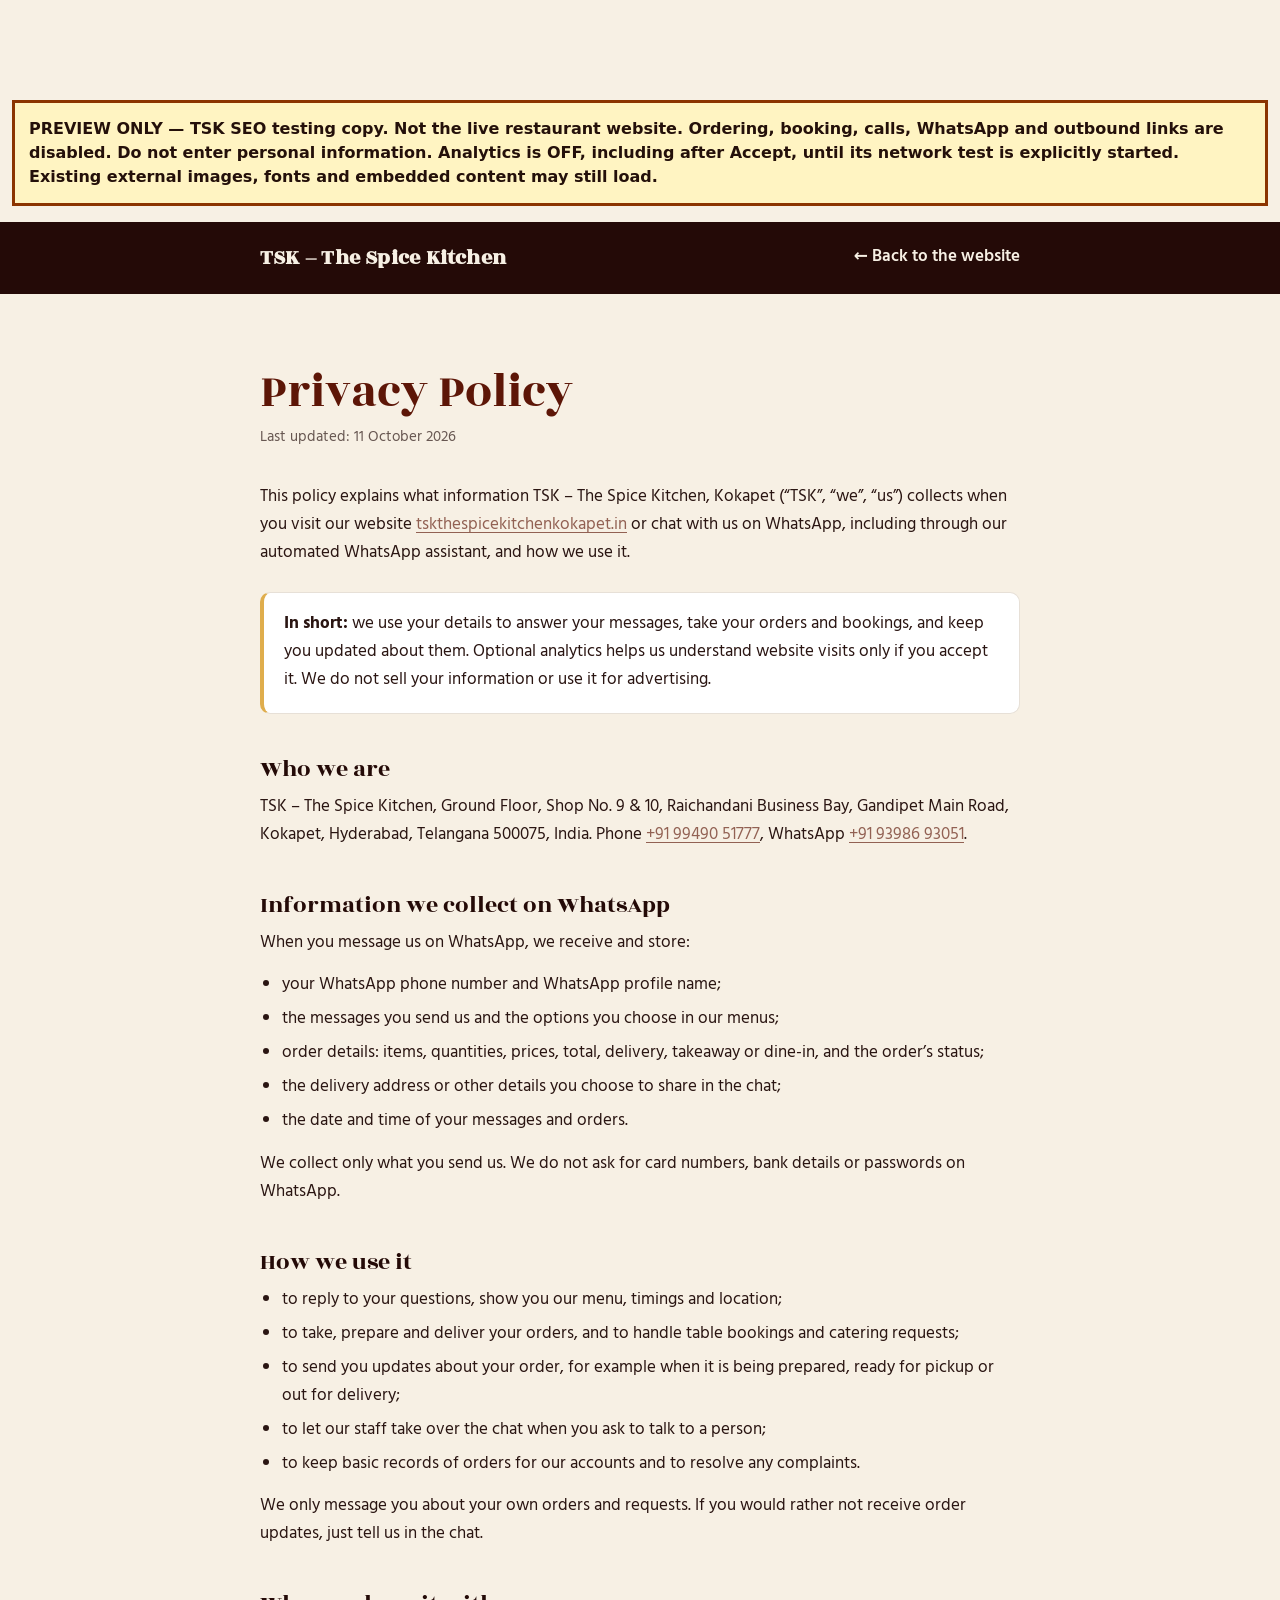
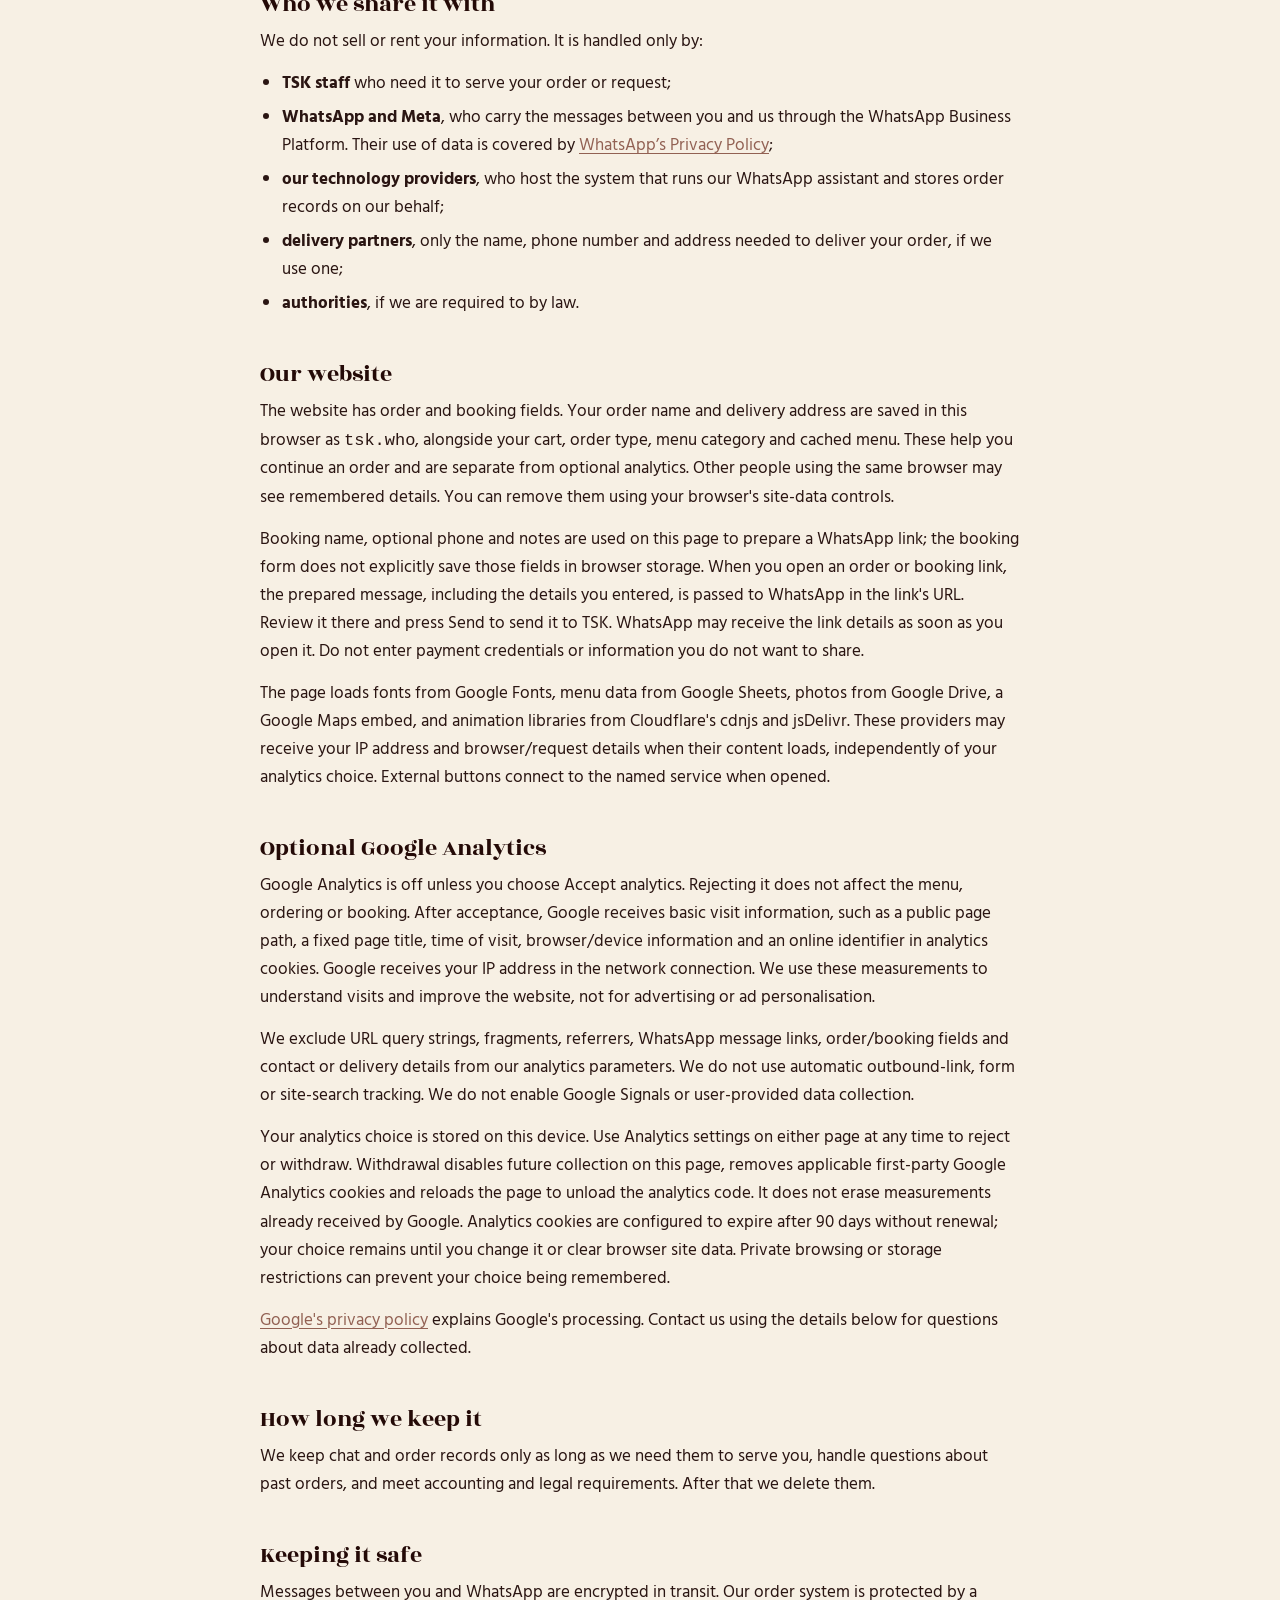
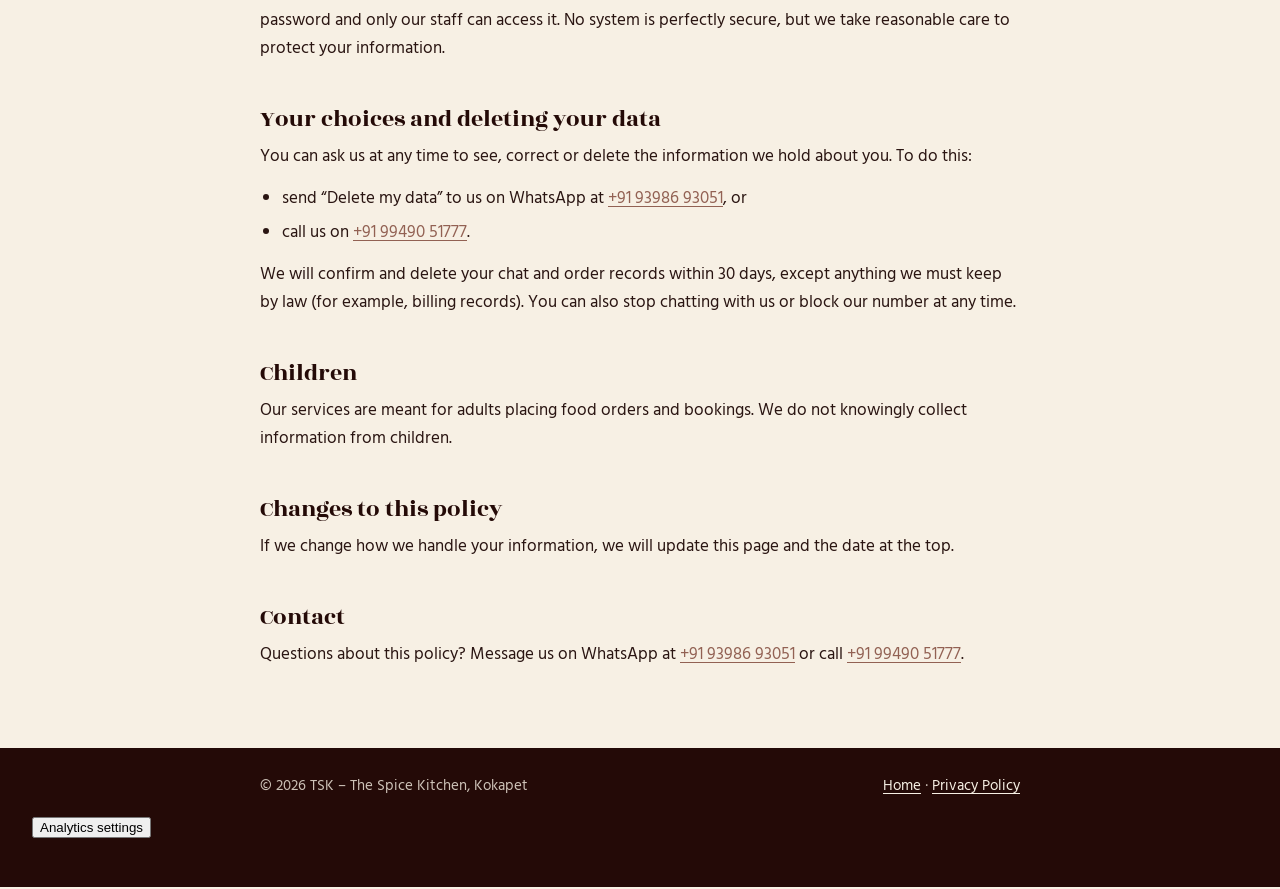
==== privacy.html @ c64e190b "Add isolated SEO preview with Analytics disabled" ====
<!doctype html>
<html lang="en">
<head>
<meta name="robots" content="noindex, nofollow, noarchive">
<meta name="googlebot" content="noindex, nofollow, noarchive">
<link rel="stylesheet" href="preview-only.css">
<script src="preview-safety.js"></script>
<meta charset="utf-8">
<meta name="viewport" content="width=device-width, initial-scale=1">
<title>PREVIEW — Privacy Policy – TSK – The Spice Kitchen, Kokapet</title>
<meta name="description" content="How TSK – The Spice Kitchen, Kokapet handles the information you share when you visit our website or chat with us on WhatsApp.">
<meta name="theme-color" content="#240A07">
<link rel="icon" type="image/png" href="[data-uri]">

<link rel="preconnect" href="https://fonts.googleapis.com">
<link rel="preconnect" href="https://fonts.gstatic.com" crossorigin>
<link rel="stylesheet" href="https://fonts.googleapis.com/css2?family=Hind+Guntur:wght@400;500;600;700&family=Rozha+One&display=swap">
<style>
:root { --raatri:#240A07; --kumkum:#5D1607; --pasupu:#DFAD4C; --biyyam:#F7F0E4; --rayi:#E7E0D7; --ink:#2A1512; }
* { box-sizing: border-box; }
html { -webkit-text-size-adjust: 100%; }
body { margin: 0; background: var(--biyyam); color: var(--ink); font: 400 17px/1.65 "Hind Guntur", system-ui, sans-serif; }
a { color: var(--kumkum); text-underline-offset: 3px; }
a:hover { color: var(--raatri); }
.top { background: var(--raatri); color: var(--biyyam); padding: 18px 16px; }
.top .wrap { display: flex; align-items: center; justify-content: space-between; gap: 12px; flex-wrap: wrap; }
.top a { color: var(--biyyam); text-decoration: none; font-weight: 600; }
.top a:hover { color: var(--pasupu); }
.brand { font-family: "Rozha One", Georgia, serif; font-size: 22px; letter-spacing: .01em; }
.wrap { max-width: 760px; margin: 0 auto; }
main { padding: clamp(36px, 7vw, 72px) 16px 64px; }
h1 { font-family: "Rozha One", Georgia, serif; font-weight: 400; font-size: clamp(34px, 6vw, 48px); line-height: 1.1; margin: 0 0 8px; color: var(--kumkum); }
.updated { color: rgba(42,21,18,.7); margin: 0 0 32px; font-size: 15px; }
h2 { font-family: "Rozha One", Georgia, serif; font-weight: 400; font-size: 24px; line-height: 1.25; margin: 40px 0 10px; color: var(--raatri); scroll-margin-top: 16px; }
p, ul { margin: 0 0 14px; }
ul { padding-left: 22px; }
li { margin-bottom: 6px; }
.card { background: #fff; border: 1px solid var(--rayi); border-left: 4px solid var(--pasupu); border-radius: 10px; padding: 18px 20px; margin: 24px 0; }
.card p:last-child { margin-bottom: 0; }
footer { background: var(--raatri); color: rgba(247,240,228,.8); padding: 28px 16px calc(28px + env(safe-area-inset-bottom, 0px)); font-size: 15px; }
footer .wrap { display: flex; flex-wrap: wrap; gap: 8px 24px; justify-content: space-between; }
footer a { color: var(--biyyam); }
</style>
<link rel="stylesheet" href="/tsk-seo-preview/analytics-consent.css">
</head>
<body>
<aside id="preview-notice" role="note" aria-label="Preview only">PREVIEW ONLY — TSK SEO testing copy. Not the live restaurant website. Ordering, booking, calls, WhatsApp and outbound links are disabled. Do not enter personal information. Analytics is OFF, including after Accept, until its network test is explicitly started. Existing external images, fonts and embedded content may still load.</aside>

<section id="analytics-consent" aria-labelledby="analytics-consent-title" hidden>
  <h2 id="analytics-consent-title">Optional website analytics</h2>
  <p>May we use Google Analytics to count visits and understand which pages are useful? It starts only if you accept. Your order and booking details are excluded. Choosing Reject keeps analytics off and does not affect ordering.</p>
  <p id="analytics-consent-status" role="status"></p>
  <p><a href="/tsk-seo-preview/privacy.html#analytics">Privacy and analytics details</a></p>
  <div class="analytics-actions"><button type="button" id="analytics-reject">Reject / withdraw analytics</button><button type="button" id="analytics-accept">Accept analytics</button></div>
</section>

<header class="top">
  <div class="wrap">
    <a class="brand" href="/tsk-seo-preview/">TSK – The Spice Kitchen</a>
    <a href="/tsk-seo-preview/">&larr; Back to the website</a>
  </div>
</header>

<main>
  <div class="wrap">
    <h1>Privacy Policy</h1>
    <p class="updated">Last updated: 11 October 2026</p>

    <p>This policy explains what information TSK – The Spice Kitchen, Kokapet (&ldquo;TSK&rdquo;, &ldquo;we&rdquo;, &ldquo;us&rdquo;) collects when you visit our website <a href="#preview-notice" aria-disabled="true" data-preview-disabled="true" tabindex="-1">tskthespicekitchenkokapet.in</a> or chat with us on WhatsApp, including through our automated WhatsApp assistant, and how we use it.</p>

    <div class="card">
      <p><strong>In short:</strong> we use your details to answer your messages, take your orders and bookings, and keep you updated about them. Optional analytics helps us understand website visits only if you accept it. We do not sell your information or use it for advertising.</p>
    </div>

    <h2 id="who">Who we are</h2>
    <p>TSK – The Spice Kitchen, Ground Floor, Shop No. 9 &amp; 10, Raichandani Business Bay, Gandipet Main Road, Kokapet, Hyderabad, Telangana 500075, India. Phone <a href="#preview-notice" aria-disabled="true" data-preview-disabled="true" tabindex="-1">+91 99490 51777</a>, WhatsApp <a href="#preview-notice" aria-disabled="true" data-preview-disabled="true" tabindex="-1">+91 93986 93051</a>.</p>

    <h2 id="whatsapp">Information we collect on WhatsApp</h2>
    <p>When you message us on WhatsApp, we receive and store:</p>
    <ul>
      <li>your WhatsApp phone number and WhatsApp profile name;</li>
      <li>the messages you send us and the options you choose in our menus;</li>
      <li>order details: items, quantities, prices, total, delivery, takeaway or dine-in, and the order&rsquo;s status;</li>
      <li>the delivery address or other details you choose to share in the chat;</li>
      <li>the date and time of your messages and orders.</li>
    </ul>
    <p>We collect only what you send us. We do not ask for card numbers, bank details or passwords on WhatsApp.</p>

    <h2 id="use">How we use it</h2>
    <ul>
      <li>to reply to your questions, show you our menu, timings and location;</li>
      <li>to take, prepare and deliver your orders, and to handle table bookings and catering requests;</li>
      <li>to send you updates about your order, for example when it is being prepared, ready for pickup or out for delivery;</li>
      <li>to let our staff take over the chat when you ask to talk to a person;</li>
      <li>to keep basic records of orders for our accounts and to resolve any complaints.</li>
    </ul>
    <p>We only message you about your own orders and requests. If you would rather not receive order updates, just tell us in the chat.</p>

    <h2 id="sharing">Who we share it with</h2>
    <p>We do not sell or rent your information. It is handled only by:</p>
    <ul>
      <li><strong>TSK staff</strong> who need it to serve your order or request;</li>
      <li><strong>WhatsApp and Meta</strong>, who carry the messages between you and us through the WhatsApp Business Platform. Their use of data is covered by <a href="#preview-notice" rel="noopener" aria-disabled="true" data-preview-disabled="true" tabindex="-1">WhatsApp&rsquo;s Privacy Policy</a>;</li>
      <li><strong>our technology providers</strong>, who host the system that runs our WhatsApp assistant and stores order records on our behalf;</li>
      <li><strong>delivery partners</strong>, only the name, phone number and address needed to deliver your order, if we use one;</li>
      <li><strong>authorities</strong>, if we are required to by law.</li>
    </ul>

    <h2 id="website">Our website</h2>
    <p>The website has order and booking fields. Your order name and delivery address are saved in this browser as <code>tsk.who</code>, alongside your cart, order type, menu category and cached menu. These help you continue an order and are separate from optional analytics. Other people using the same browser may see remembered details. You can remove them using your browser's site-data controls.</p>
    <p>Booking name, optional phone and notes are used on this page to prepare a WhatsApp link; the booking form does not explicitly save those fields in browser storage. When you open an order or booking link, the prepared message, including the details you entered, is passed to WhatsApp in the link's URL. Review it there and press Send to send it to TSK. WhatsApp may receive the link details as soon as you open it. Do not enter payment credentials or information you do not want to share.</p>
    <p>The page loads fonts from Google Fonts, menu data from Google Sheets, photos from Google Drive, a Google Maps embed, and animation libraries from Cloudflare's cdnjs and jsDelivr. These providers may receive your IP address and browser/request details when their content loads, independently of your analytics choice. External buttons connect to the named service when opened.</p>
    <h2 id="analytics">Optional Google Analytics</h2>
    <p>Google Analytics is off unless you choose Accept analytics. Rejecting it does not affect the menu, ordering or booking. After acceptance, Google receives basic visit information, such as a public page path, a fixed page title, time of visit, browser/device information and an online identifier in analytics cookies. Google receives your IP address in the network connection. We use these measurements to understand visits and improve the website, not for advertising or ad personalisation.</p>
    <p>We exclude URL query strings, fragments, referrers, WhatsApp message links, order/booking fields and contact or delivery details from our analytics parameters. We do not use automatic outbound-link, form or site-search tracking. We do not enable Google Signals or user-provided data collection.</p>
    <p>Your analytics choice is stored on this device. Use Analytics settings on either page at any time to reject or withdraw. Withdrawal disables future collection on this page, removes applicable first-party Google Analytics cookies and reloads the page to unload the analytics code. It does not erase measurements already received by Google. Analytics cookies are configured to expire after 90 days without renewal; your choice remains until you change it or clear browser site data. Private browsing or storage restrictions can prevent your choice being remembered.</p>
    <p><a href="#preview-notice" rel="noopener" aria-disabled="true" data-preview-disabled="true" tabindex="-1">Google's privacy policy</a> explains Google's processing. Contact us using the details below for questions about data already collected.</p>

    <h2 id="retention">How long we keep it</h2>
    <p>We keep chat and order records only as long as we need them to serve you, handle questions about past orders, and meet accounting and legal requirements. After that we delete them.</p>

    <h2 id="security">Keeping it safe</h2>
    <p>Messages between you and WhatsApp are encrypted in transit. Our order system is protected by a password and only our staff can access it. No system is perfectly secure, but we take reasonable care to protect your information.</p>

    <h2 id="delete">Your choices and deleting your data</h2>
    <p>You can ask us at any time to see, correct or delete the information we hold about you. To do this:</p>
    <ul>
      <li>send &ldquo;Delete my data&rdquo; to us on WhatsApp at <a href="#preview-notice" aria-disabled="true" data-preview-disabled="true" tabindex="-1">+91 93986 93051</a>, or</li>
      <li>call us on <a href="#preview-notice" aria-disabled="true" data-preview-disabled="true" tabindex="-1">+91 99490 51777</a>.</li>
    </ul>
    <p>We will confirm and delete your chat and order records within 30 days, except anything we must keep by law (for example, billing records). You can also stop chatting with us or block our number at any time.</p>

    <h2 id="children">Children</h2>
    <p>Our services are meant for adults placing food orders and bookings. We do not knowingly collect information from children.</p>

    <h2 id="changes">Changes to this policy</h2>
    <p>If we change how we handle your information, we will update this page and the date at the top.</p>

    <h2 id="contact">Contact</h2>
    <p>Questions about this policy? Message us on WhatsApp at <a href="#preview-notice" aria-disabled="true" data-preview-disabled="true" tabindex="-1">+91 93986 93051</a> or call <a href="#preview-notice" aria-disabled="true" data-preview-disabled="true" tabindex="-1">+91 99490 51777</a>.</p>
  </div>
</main>

<footer>
  <div class="wrap">
    <span>&copy; 2026 TSK – The Spice Kitchen, Kokapet</span>
    <span><a href="/tsk-seo-preview/">Home</a> &middot; <a href="/tsk-seo-preview/privacy.html">Privacy Policy</a></span>
  </div>
<div style="padding:16px"><button type="button" data-analytics-settings>Analytics settings</button></div>
</footer>
<script src="/tsk-seo-preview/analytics-consent.js" defer></script>
</body>
</html>
---- preview-only.css ----
#preview-notice { position: relative; z-index: 100; margin: 100px 12px 16px; padding: 14px; background: #fff4c2; color: #24100a; border: 3px solid #8b3400; font: 700 16px/1.5 system-ui,sans-serif; }
[data-preview-disabled] { opacity: .65; cursor: not-allowed; }
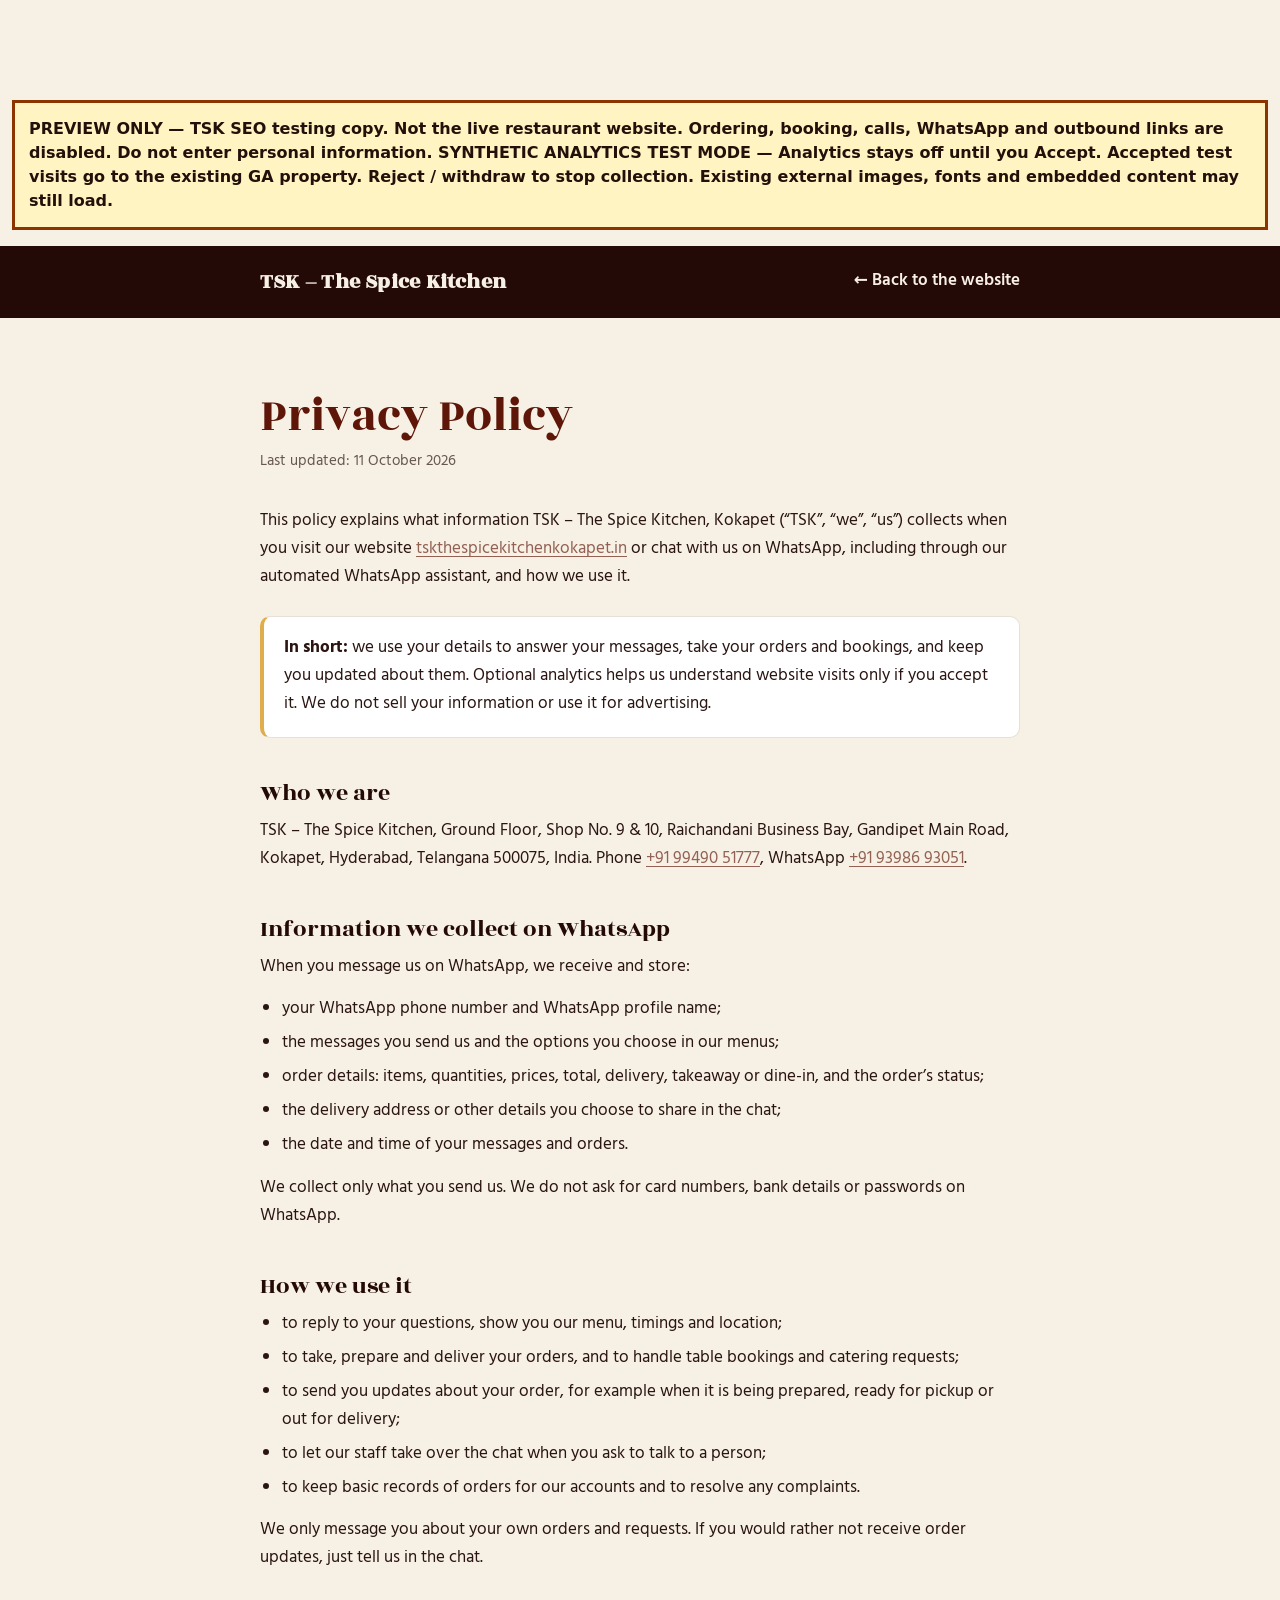
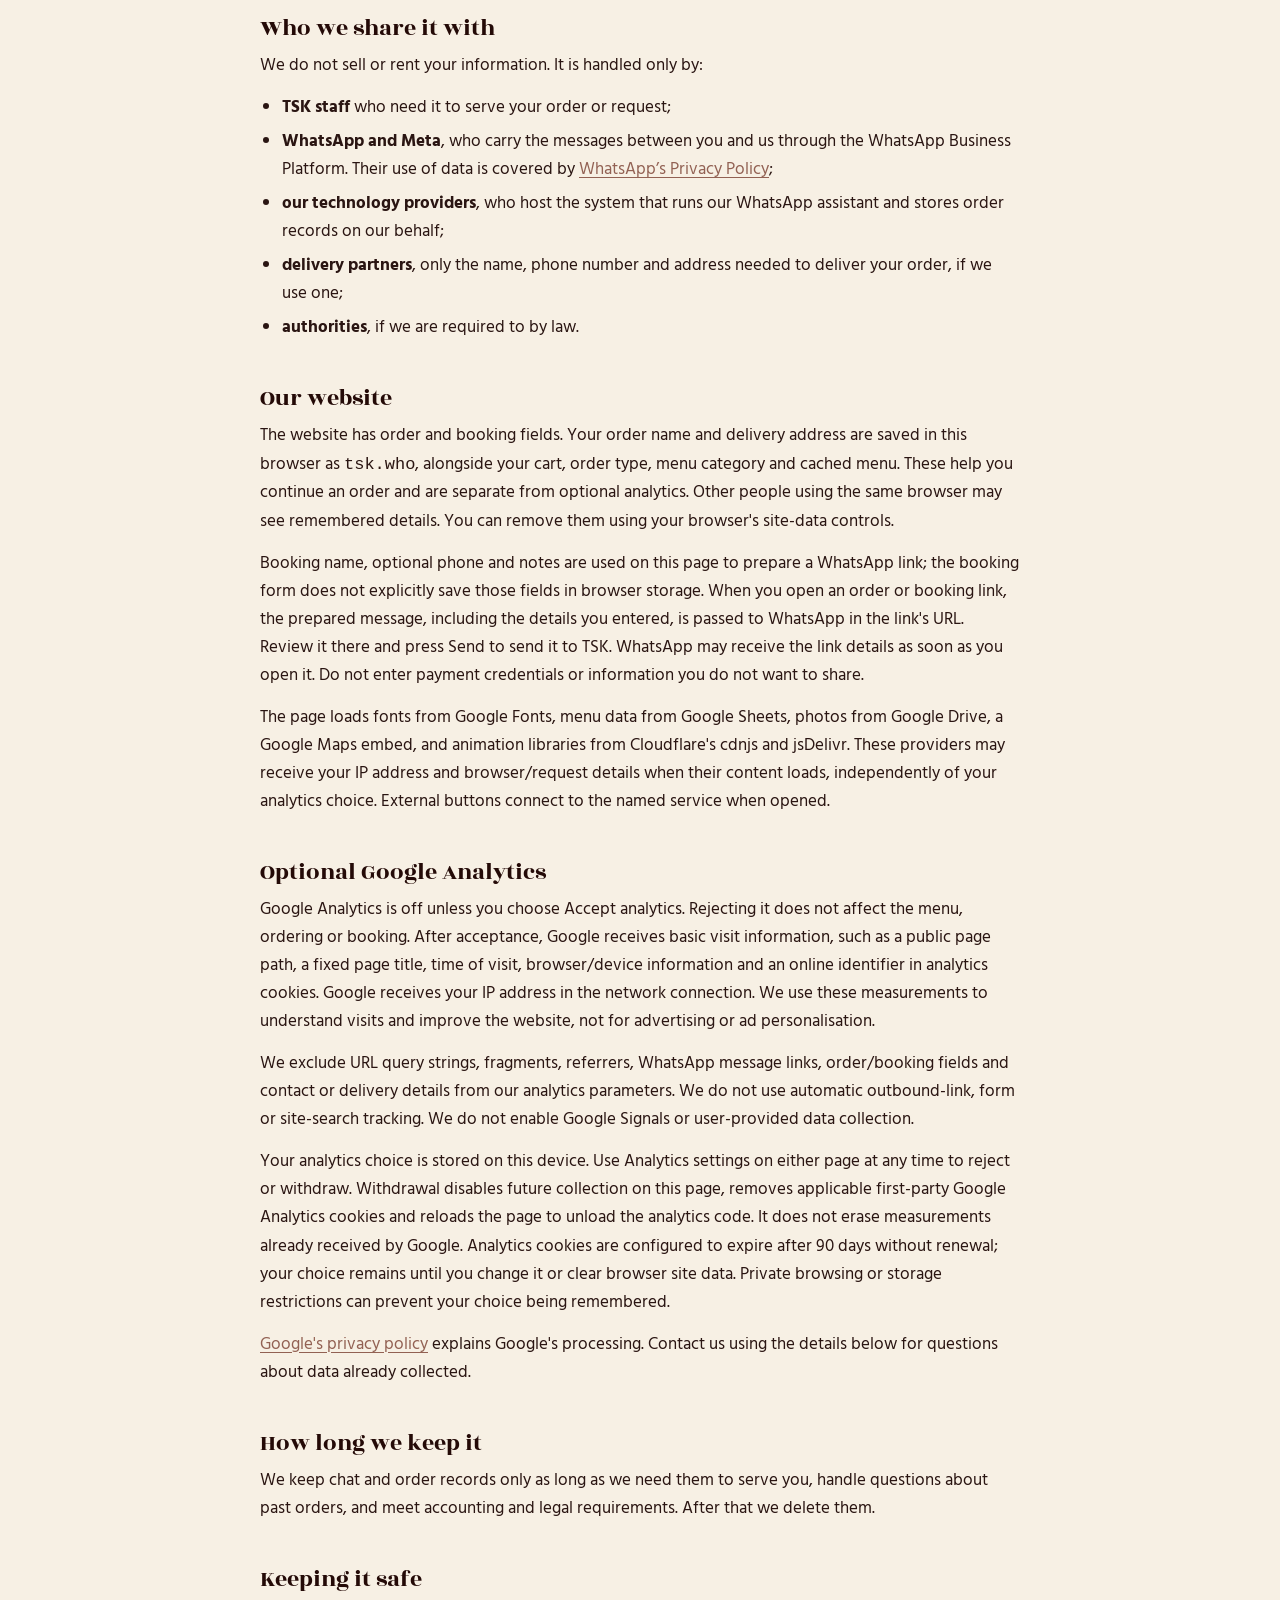
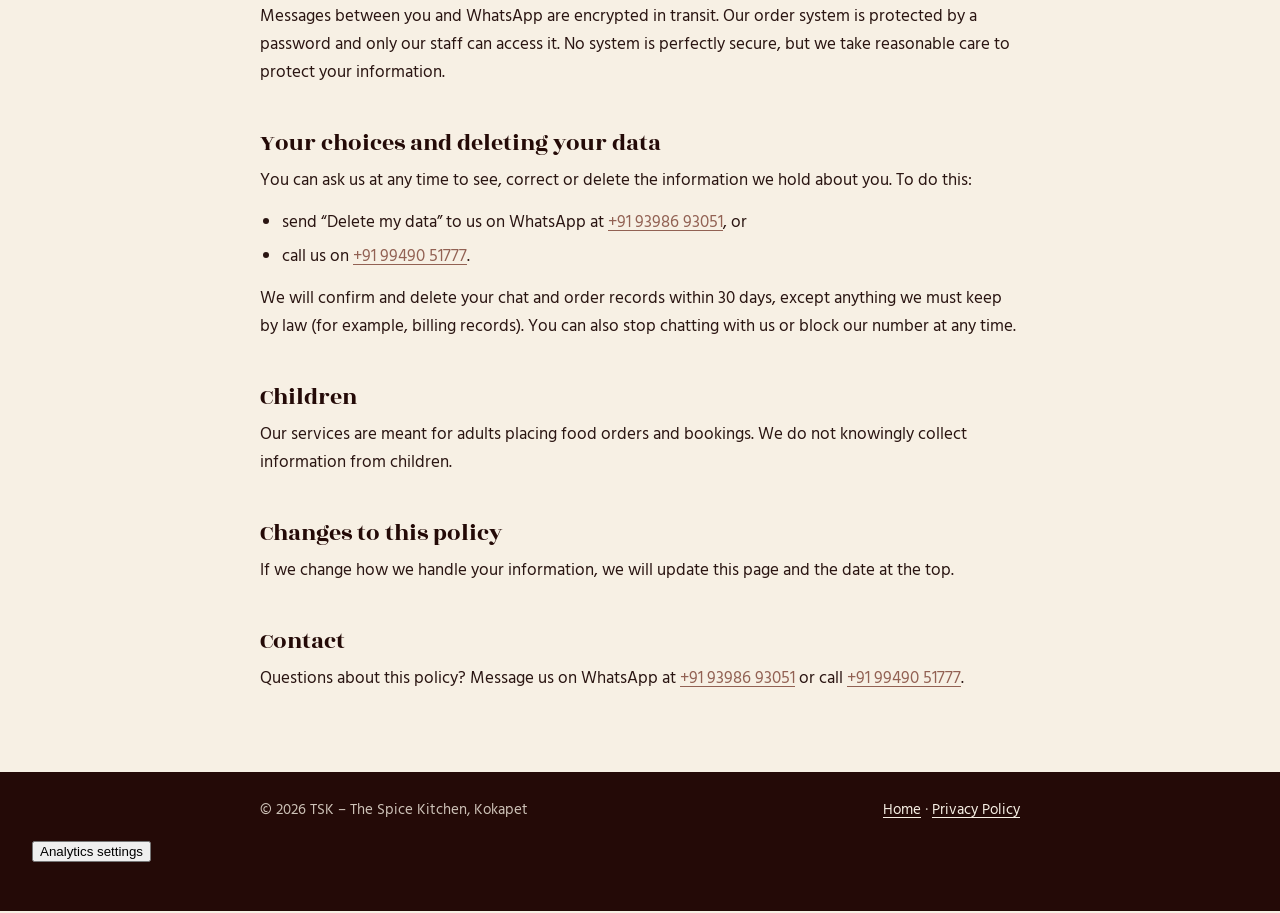
==== commit 02fd37fa: "Enable consent-gated synthetic Analytics tests in preview" ====
--- a/privacy.html
+++ b/privacy.html
@@ -44,7 +44,7 @@
 <link rel="stylesheet" href="/tsk-seo-preview/analytics-consent.css">
 </head>
 <body>
-<aside id="preview-notice" role="note" aria-label="Preview only">PREVIEW ONLY — TSK SEO testing copy. Not the live restaurant website. Ordering, booking, calls, WhatsApp and outbound links are disabled. Do not enter personal information. Analytics is OFF, including after Accept, until its network test is explicitly started. Existing external images, fonts and embedded content may still load.</aside>
+<aside id="preview-notice" role="note" aria-label="Preview only">PREVIEW ONLY — TSK SEO testing copy. Not the live restaurant website. Ordering, booking, calls, WhatsApp and outbound links are disabled. Do not enter personal information. SYNTHETIC ANALYTICS TEST MODE — Analytics stays off until you Accept. Accepted test visits go to the existing GA property. Reject / withdraw to stop collection. Existing external images, fonts and embedded content may still load.</aside>
 
 <section id="analytics-consent" aria-labelledby="analytics-consent-title" hidden>
   <h2 id="analytics-consent-title">Optional website analytics</h2>
